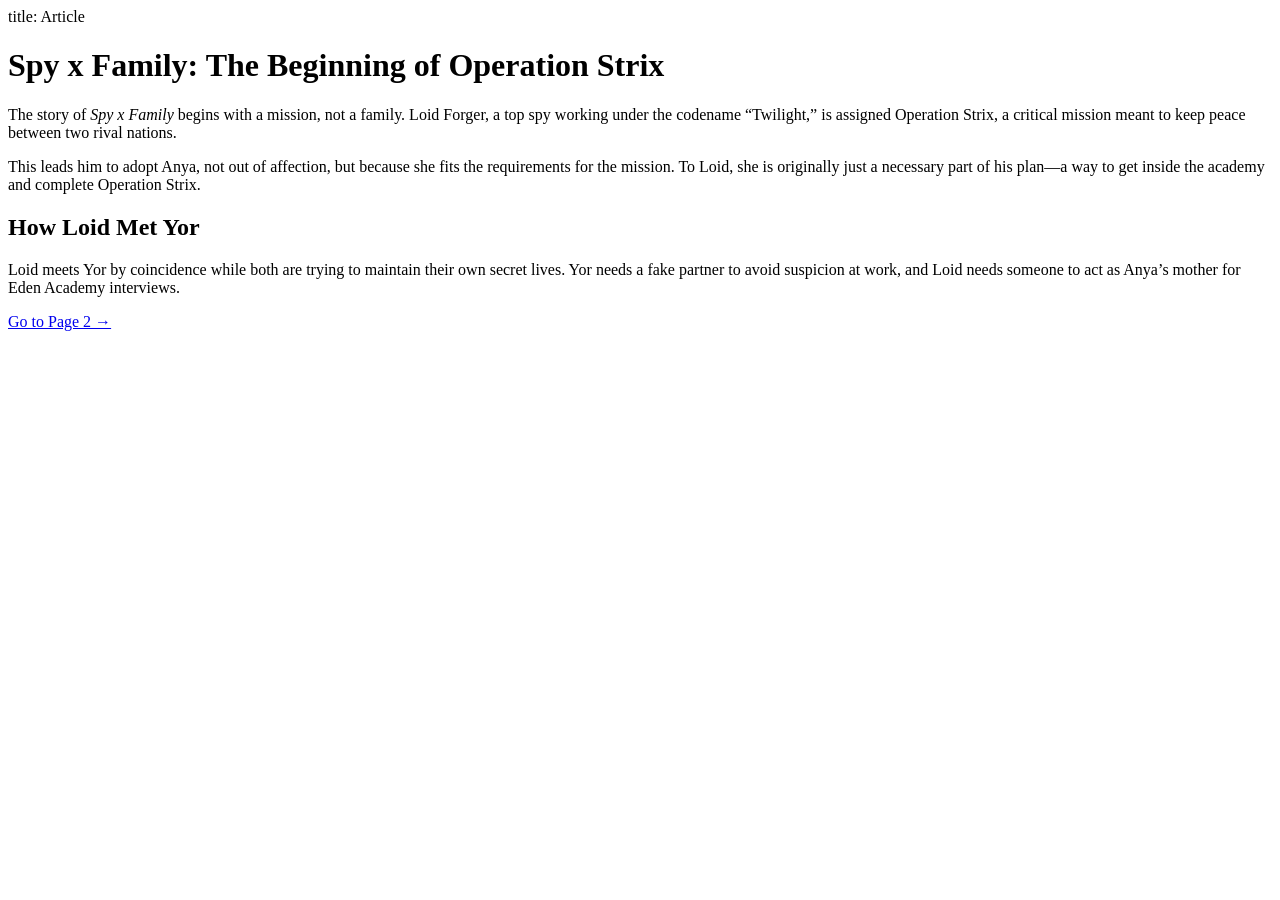
==== index.html @ d5e33f9e "Rename Page1.html to index.html" ====
<head>
title: Article
<head/>
<body>
<div class="article-spyxfamily">
    <h1>Spy x Family: The Beginning of Operation Strix</h1>

    <p>
        The story of <em>Spy x Family</em> begins with a mission, not a family. 
        Loid Forger, a top spy working under the codename “Twilight,” is assigned 
        Operation Strix, a critical mission meant to keep peace between two rival nations.
    </p>

    <p>
        This leads him to adopt Anya, not out of affection, but because she fits the 
        requirements for the mission. To Loid, she is originally just a necessary part 
        of his plan—a way to get inside the academy and complete Operation Strix.
    </p>

    <h2>How Loid Met Yor</h2>
    <p>
        Loid meets Yor by coincidence while both are trying to maintain their own secret lives. 
        Yor needs a fake partner to avoid suspicion at work, and Loid needs someone to act as 
        Anya’s mother for Eden Academy interviews.
    </p>

    <a href="Page2.html">Go to Page 2 →</a>
</div>
<body/>
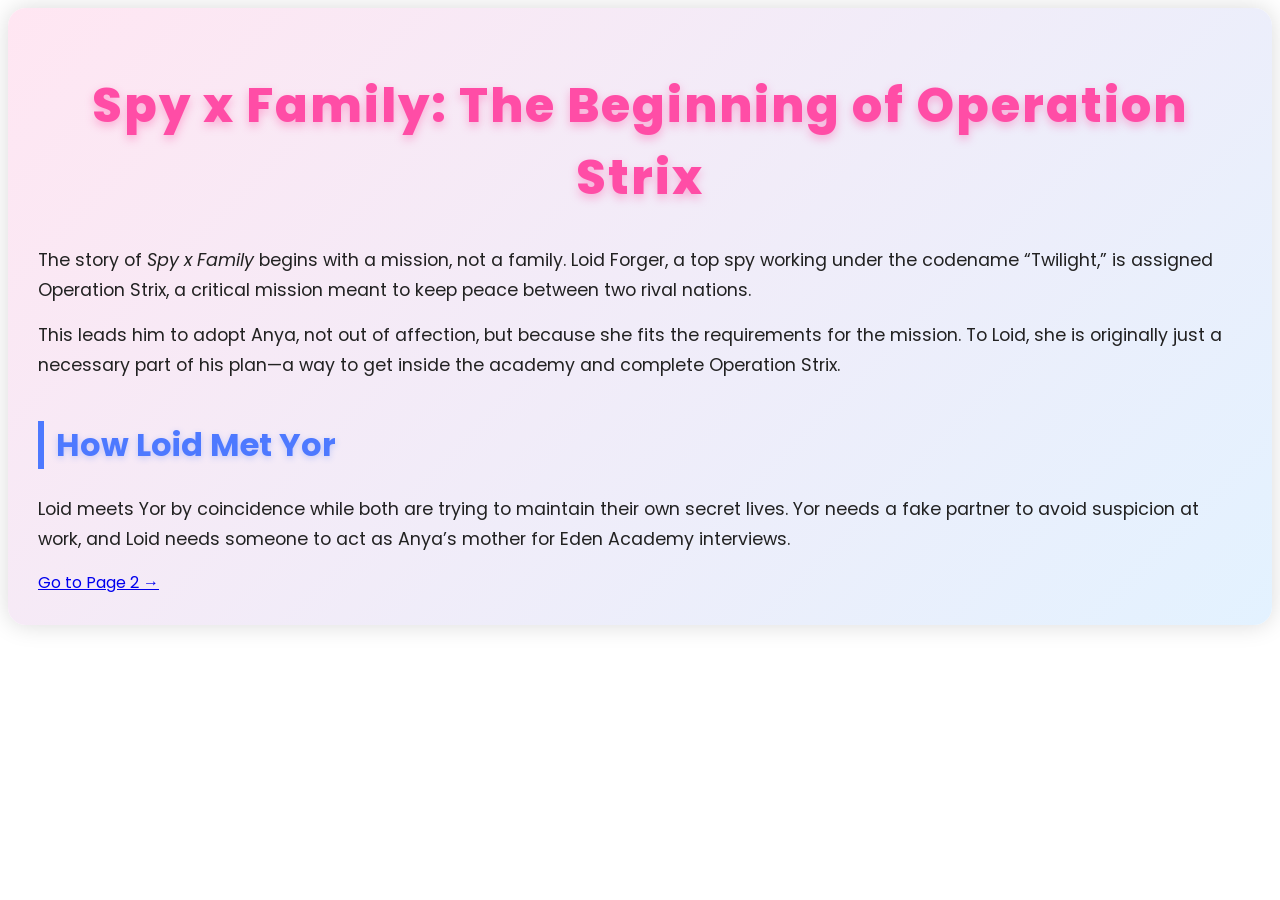
==== commit d8242823: "Update index.html" ====
--- a/index.html
+++ b/index.html
@@ -1,6 +1,7 @@
 <head>
-title: Article
-<head/>
+<title> Article </title>
+    <link href= "/style.css"
+    rel = "stylesheet"/><head/>
 <body>
 <div class="article-spyxfamily">
     <h1>Spy x Family: The Beginning of Operation Strix</h1>
--- a/style.css
+++ b/style.css
@@ -0,0 +1,109 @@
+/* IMPORT FONTS */
+@import url('https://fonts.googleapis.com/css2?family=Anton&family=Bebas+Neue&family=Poppins:wght@300;400;600;800&display=swap');
+
+/* MAIN ARTICLE CONTAINER */
+.article-spyxfamily {
+  font-family: "Poppins", sans-serif;
+  background: linear-gradient(135deg, #ffe6f2, #e3f2ff);
+  padding: 30px;
+  border-radius: 18px;
+  box-shadow: 0 0 25px rgba(0,0,0,0.15);
+  color: #222;
+}
+
+/* MAIN TITLE */
+.article-spyxfamily h1 {
+  font-size: 3rem;
+  font-weight: 800;
+  text-align: center;
+  color: #ff4da6;
+  text-shadow: 0 4px 10px rgba(255, 77, 166, 0.4);
+  letter-spacing: 2px;
+}
+
+/* SECTION HEADERS */
+.article-spyxfamily h2 {
+  font-size: 2rem;
+  color: #4d79ff;
+  border-left: 6px solid #4d79ff;
+  padding-left: 12px;
+  margin-top: 40px;
+  text-shadow: 0 2px 6px rgba(77, 121, 255, 0.3);
+}
+
+/* PARAGRAPHS */
+.article-spyxfamily p {
+  line-height: 1.7;
+  font-size: 1.1rem;
+  margin: 15px 0;
+}
+
+/* CHARACTER HIGHLIGHT BOXES */
+.character-box {
+  background: white;
+  padding: 15px;
+  border-radius: 12px;
+  box-shadow: 0 2px 10px rgba(0,0,0,0.1);
+  margin: 20px 0;
+}
+
+/* --- MAIN ARTICLE CONTAINER --- */
+.article-spyxfamily {
+  font-family: "Poppins", sans-serif;
+  background: linear-gradient(135deg, #ffe6f2, #e3f2ff);
+  padding: 30px;
+  border-radius: 18px;
+  box-shadow: 0 0 25px rgba(0,0,0,0.15);
+  color: #222;
+}
+
+/* --- TITLE --- */
+.article-spyxfamily h1 {
+  font-size: 3rem;
+  font-weight: 800;
+  text-align: center;
+  color: #ff4da6;
+  text-shadow: 0 4px 10px rgba(255, 77, 166, 0.4);
+  letter-spacing: 2px;
+}
+
+/* --- SECTION HEADERS --- */
+.article-spyxfamily h2 {
+  font-size: 2rem;
+  color: #4d79ff;
+  border-left: 6px solid #4d79ff;
+  padding-left: 12px;
+  margin-top: 40px;
+  text-shadow: 0 2px 6px rgba(77, 121, 255, 0.3);
+}
+
+/* --- PARAGRAPHS --- */
+.article-spyxfamily p {
+  line-height: 1.7;
+  font-size: 1.1rem;
+  margin: 15px 0;
+}
+
+/* --- CHARACTER HIGHLIGHT BOXES --- */
+.character-box {
+  background: white
+/* IMPORT UNIQUE FONTS */
+@import url('https://fonts.googleapis.com/css2?family=Anton&family=Bebas+Neue&family=Poppins:wght@300;400;600;800&display=swap');
+
+/* MAIN ARTICLE */
+.article-unique {
+  font-family: "Poppins", sans-serif;
+  font-size: 1.1rem;
+  line-height: 1.7;
+  color: #222;
+  padding: 25px;
+}
+
+/* TITLE — STRONG, ANIME POSTER STYLE */
+.article-unique h1 {
+  font-family: "Anton", sans-serif;
+  font-size: 3.5rem;
+  letter-spacing: 3px;
+  text-align: center;
+  color: #ff3d7b;
+  text
